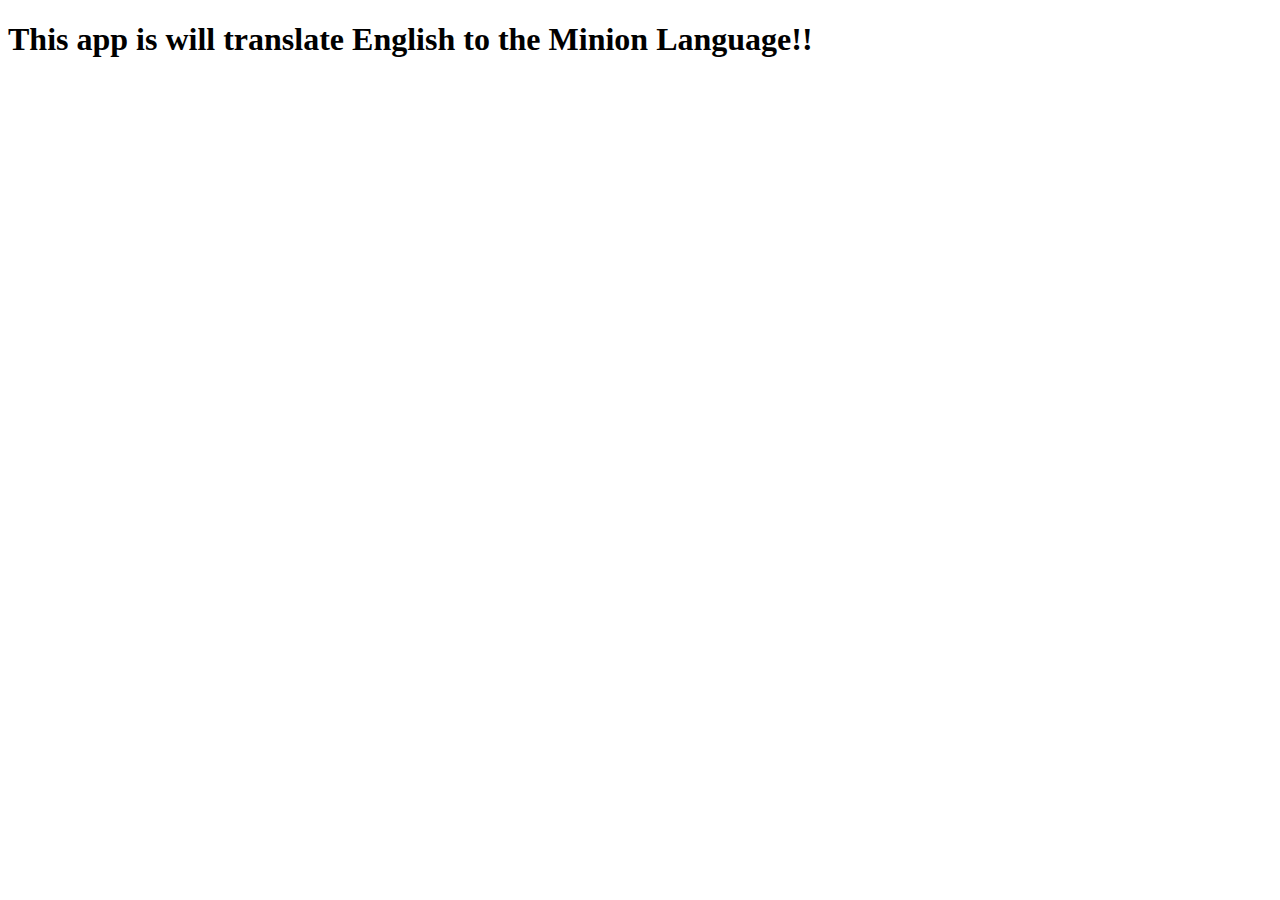
==== index.html @ 500dde17 "Initial Commit" ====
<!DOCTYPE html>
<html lang="en">

<head>
    <meta charset="UTF-8">
    <meta name="viewport" content="width=device-width, initial-scale=1.0">
    <link rel="stylesheet" href="/css/style.css">
    <title>Miniator</title>
</head>

<body>
    <h1>This app is will translate English to the Minion Language!!</h1>
    <script src="/js/script.js"></script>
</body>

</html>
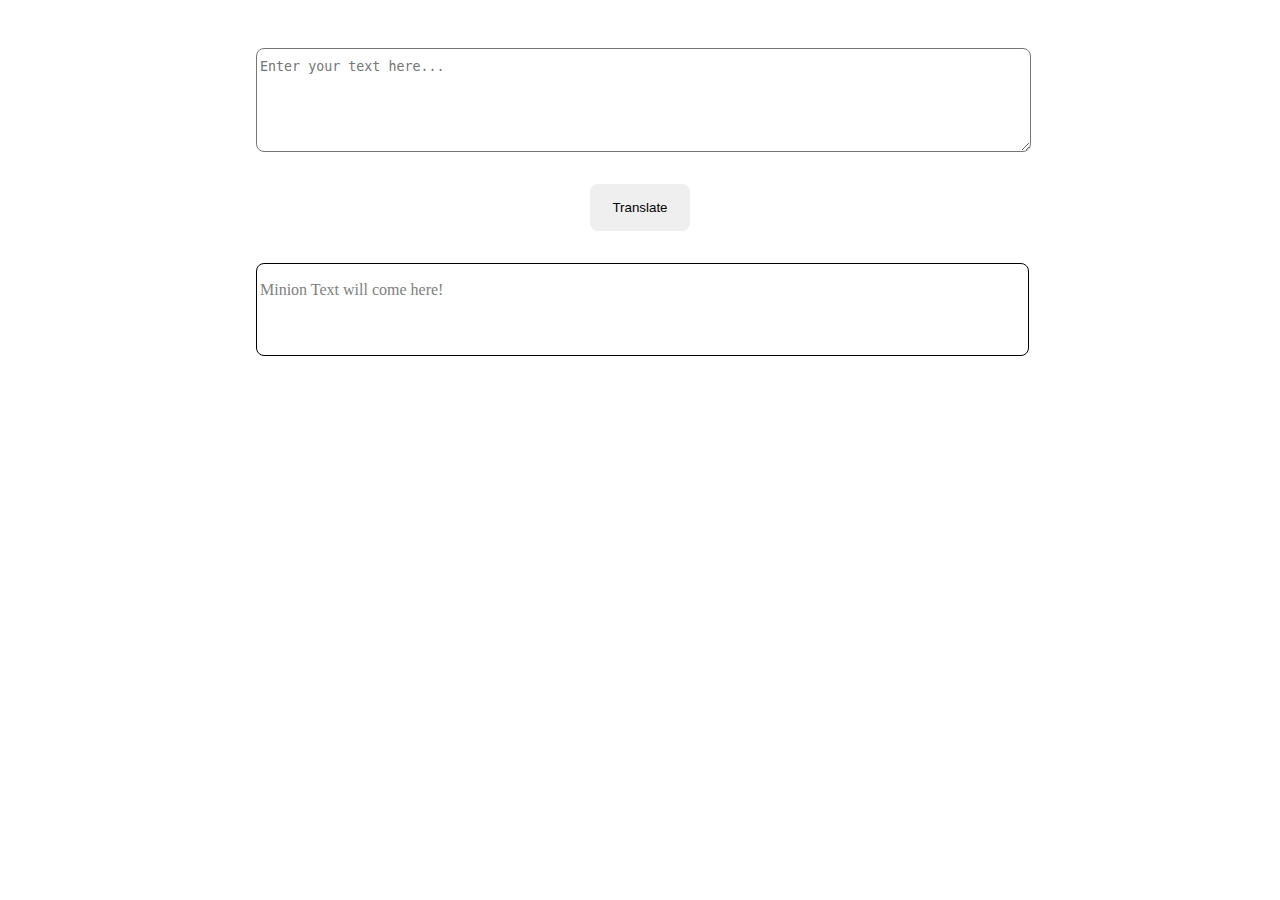
==== commit dc398e25: "Js Input Output" ====
--- a/index.html
+++ b/index.html
@@ -9,7 +9,18 @@
 </head>
 
 <body>
-    <h1>This app is will translate English to the Minion Language!!</h1>
+    <div class="content">
+        <textarea name="input-text" id="input-text" placeholder="Enter your text here..."></textarea>
+        <button id="btnTranslate">Translate</button>
+        <div class="output-area">
+            <p id="output-text">Minion Text will come here!
+            </p>
+        </div>
+        <button id="clrBtn">Clear</button>
+
+    </div>
+
+
     <script src="/js/script.js"></script>
 </body>
 
--- a/css/style.css
+++ b/css/style.css
@@ -0,0 +1,40 @@
+body {
+  margin: 0;
+}
+/* content */
+.content {
+  width: 60%;
+  margin: auto;
+  text-align: center;
+}
+/* input-text */
+#input-text,
+.output-area {
+  display: block;
+  width: 100%;
+  height: 10vh;
+  padding-top: 10px;
+  padding-left: 3px;
+  margin-top: 3rem;
+  border-radius: 0.5rem;
+}
+/* button */
+#btnTranslate,
+#clrBtn {
+  margin-top: 2rem;
+  padding: 1rem;
+  border: 0;
+  border-radius: 0.5rem;
+  cursor: pointer;
+  width: 100px;
+}
+.output-area {
+  text-align: left;
+  border: 1px solid black;
+  padding-top: 1px;
+  margin-top: 2rem;
+  color: gray;
+}
+#clrBtn {
+  visibility: hidden;
+}
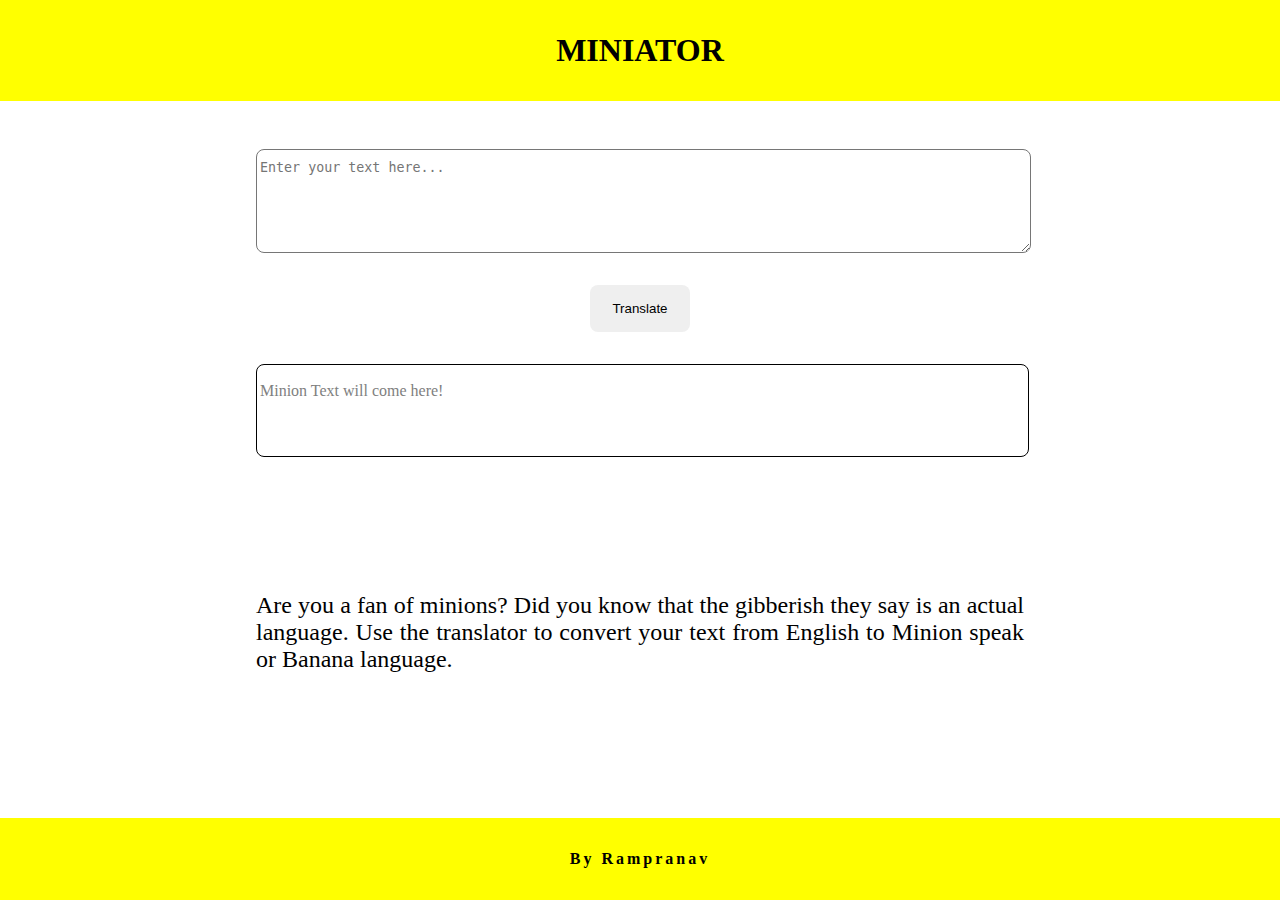
==== commit 1a82e52a: "Added Error Page and Minion url" ====
--- a/index.html
+++ b/index.html
@@ -9,7 +9,11 @@
 </head>
 
 <body>
+    <nav class="navigation">
+        <div class="nav-title">MINIATOR</div>
+    </nav>
     <div class="content">
+
         <textarea name="input-text" id="input-text" placeholder="Enter your text here..."></textarea>
         <button id="btnTranslate">Translate</button>
         <div class="output-area">
@@ -17,10 +21,17 @@
             </p>
         </div>
         <button id="clrBtn">Clear</button>
-
+        <section class="section">
+            <p>Are you a fan of minions? Did you know that the gibberish they say is an actual language. Use the
+                translator to convert
+                your text from English to Minion speak or Banana language.
+            </p>
+        </section>
     </div>
 
-
+    <footer>
+        <div class="footer-header">By Rampranav</div>
+    </footer>
     <script src="/js/script.js"></script>
 </body>
 
--- a/css/style.css
+++ b/css/style.css
@@ -38,3 +38,50 @@
 #clrBtn {
   visibility: hidden;
 }
+/* Error */
+.error-img {
+  max-width: 450px;
+  display: block;
+  margin: 10rem auto;
+}
+.error-msg {
+  color: gray;
+}
+.error-msg .invert-color {
+  color: blue;
+}
+#tryBtn {
+  text-decoration: none;
+  background-color: blue;
+  padding: 0.7rem;
+  border-radius: 0.6rem;
+  color: white;
+}
+/* nav */
+.navigation {
+  text-align: center;
+  background-color: yellow;
+  padding: 2rem;
+  font-weight: bold;
+  font-size: 2rem;
+}
+
+footer {
+  background-color: yellow;
+  padding: 2rem 0;
+  letter-spacing: 3px;
+  text-align: center;
+  color: black;
+  font-weight: bold;
+  position: fixed;
+  width: 100%;
+  bottom: 0;
+}
+/* section */
+.section {
+  padding: 2rem 0;
+  text-align: justify;
+}
+.section p {
+  font-size: 1.5rem;
+}
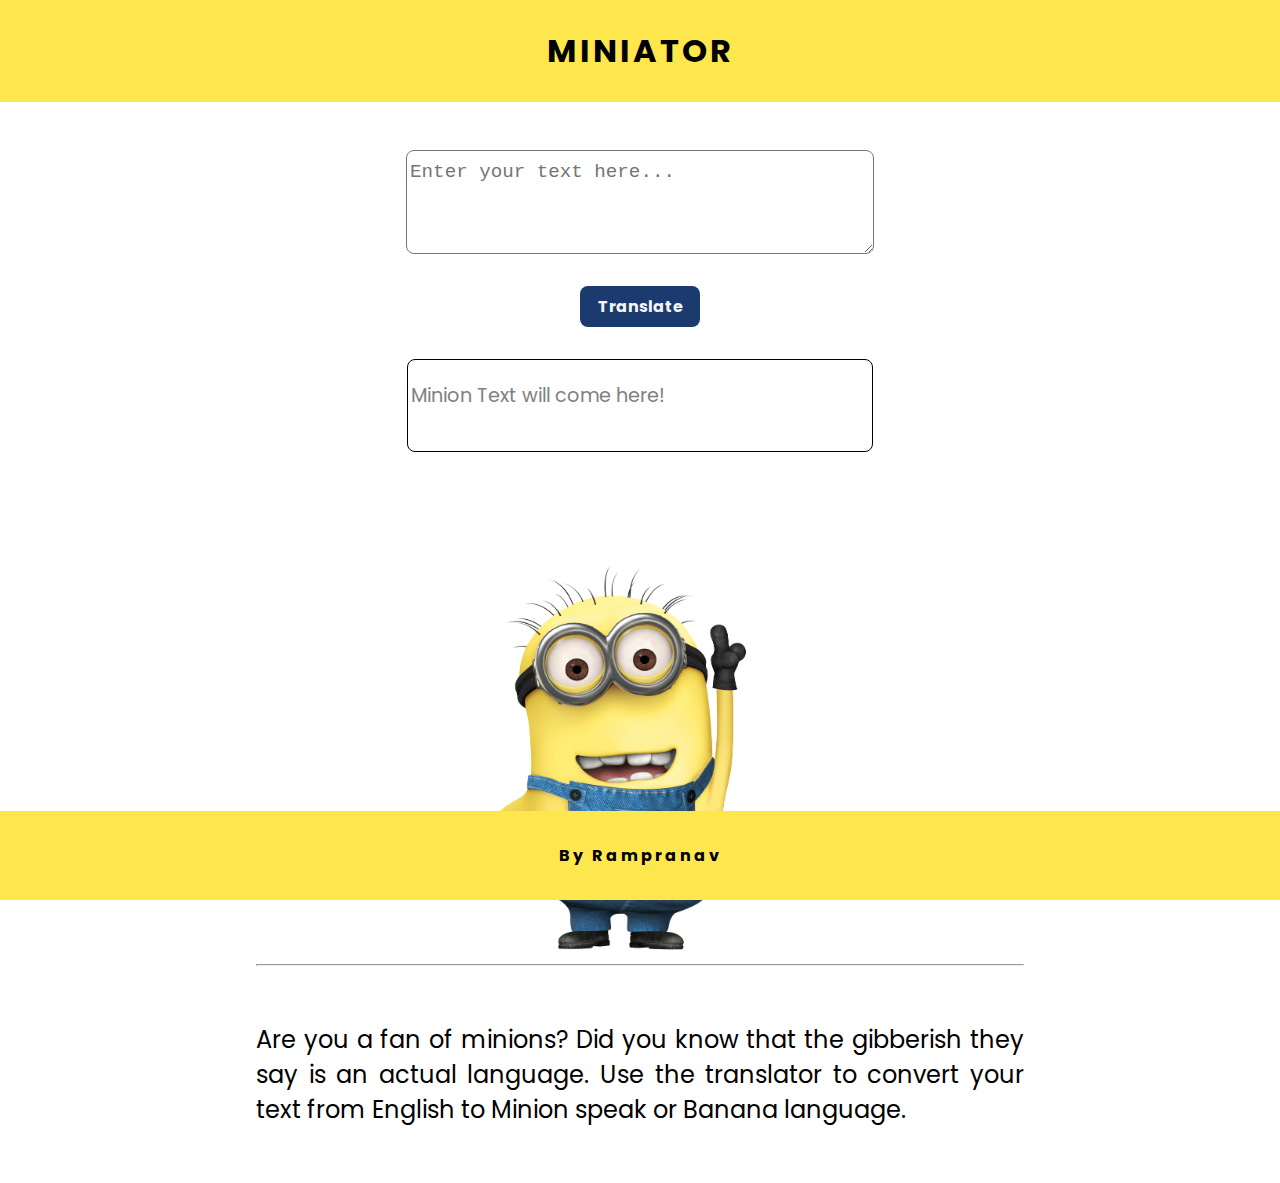
==== commit b39c6109: "Added Style" ====
--- a/index.html
+++ b/index.html
@@ -20,7 +20,12 @@
             <p id="output-text">Minion Text will come here!
             </p>
         </div>
-        <button id="clrBtn">Clear</button>
+        <div class="content">
+            <button id="clrBtn">Clear</button>
+        </div>
+        <img id="minion-img" src="/img/minion1.png" alt="">
+        <hr>
+
         <section class="section">
             <p>Are you a fan of minions? Did you know that the gibberish they say is an actual language. Use the
                 translator to convert
--- a/css/style.css
+++ b/css/style.css
@@ -1,5 +1,13 @@
+@import url("https://fonts.googleapis.com/css2?family=Poppins:wght@400;700&display=swap");
+
 body {
   margin: 0;
+  font-family: "Poppins", sans-serif;
+}
+:root {
+  --primary-color: #fde74c;
+  --secondary-color: #1b3b6f;
+  --text-secondary: gray;
 }
 /* content */
 .content {
@@ -11,29 +19,36 @@
 #input-text,
 .output-area {
   display: block;
-  width: 100%;
+  width: 60%;
   height: 10vh;
   padding-top: 10px;
   padding-left: 3px;
+  margin: auto;
   margin-top: 3rem;
   border-radius: 0.5rem;
+  font-size: 1.2rem;
 }
 /* button */
 #btnTranslate,
 #clrBtn {
   margin-top: 2rem;
-  padding: 1rem;
+  padding: 0.5rem;
   border: 0;
   border-radius: 0.5rem;
   cursor: pointer;
-  width: 100px;
+  width: 120px;
+  background-color: var(--secondary-color);
+  color: whitesmoke;
+  font-family: "Poppins", sans-serif;
+  font-weight: bold;
+  font-size: 1rem;
 }
 .output-area {
   text-align: left;
   border: 1px solid black;
   padding-top: 1px;
   margin-top: 2rem;
-  color: gray;
+  color: var(--text-secondary);
 }
 #clrBtn {
   visibility: hidden;
@@ -42,32 +57,38 @@
 .error-img {
   max-width: 450px;
   display: block;
-  margin: 10rem auto;
+  margin: 8rem auto;
 }
 .error-msg {
-  color: gray;
+  color: var(--text-secondary);
+  margin-bottom: 3rem;
 }
 .error-msg .invert-color {
-  color: blue;
+  color: var(--secondary-color);
 }
 #tryBtn {
   text-decoration: none;
-  background-color: blue;
-  padding: 0.7rem;
+  background-color: var(--secondary-color);
+  padding: 0.7rem 1rem;
   border-radius: 0.6rem;
   color: white;
+  font-weight: bold;
 }
 /* nav */
 .navigation {
   text-align: center;
-  background-color: yellow;
-  padding: 2rem;
+  background-color: var(--primary-color);
+  padding: 1.7rem;
   font-weight: bold;
   font-size: 2rem;
+  letter-spacing: 3px;
+  color: black;
+  position: sticky;
+  top: 0;
 }
 
 footer {
-  background-color: yellow;
+  background-color: var(--primary-color);
   padding: 2rem 0;
   letter-spacing: 3px;
   text-align: center;
@@ -85,3 +106,30 @@
 .section p {
   font-size: 1.5rem;
 }
+
+/* MinionImg */
+#minion-img {
+  margin-top: 2rem;
+  max-width: 400px;
+  height: 400px;
+}
+hr {
+  margin: 0;
+  margin-block-start: 0;
+  margin-inline-end: 0;
+}
+@media (max-width: 800px) {
+  #input-text,
+  .output-area {
+    display: block;
+    width: 80%;
+  }
+  #minion-img {
+    max-width: 300px;
+    height: 300px;
+  }
+  .error-img {
+    max-width: 300px;
+    display: block;
+  }
+}
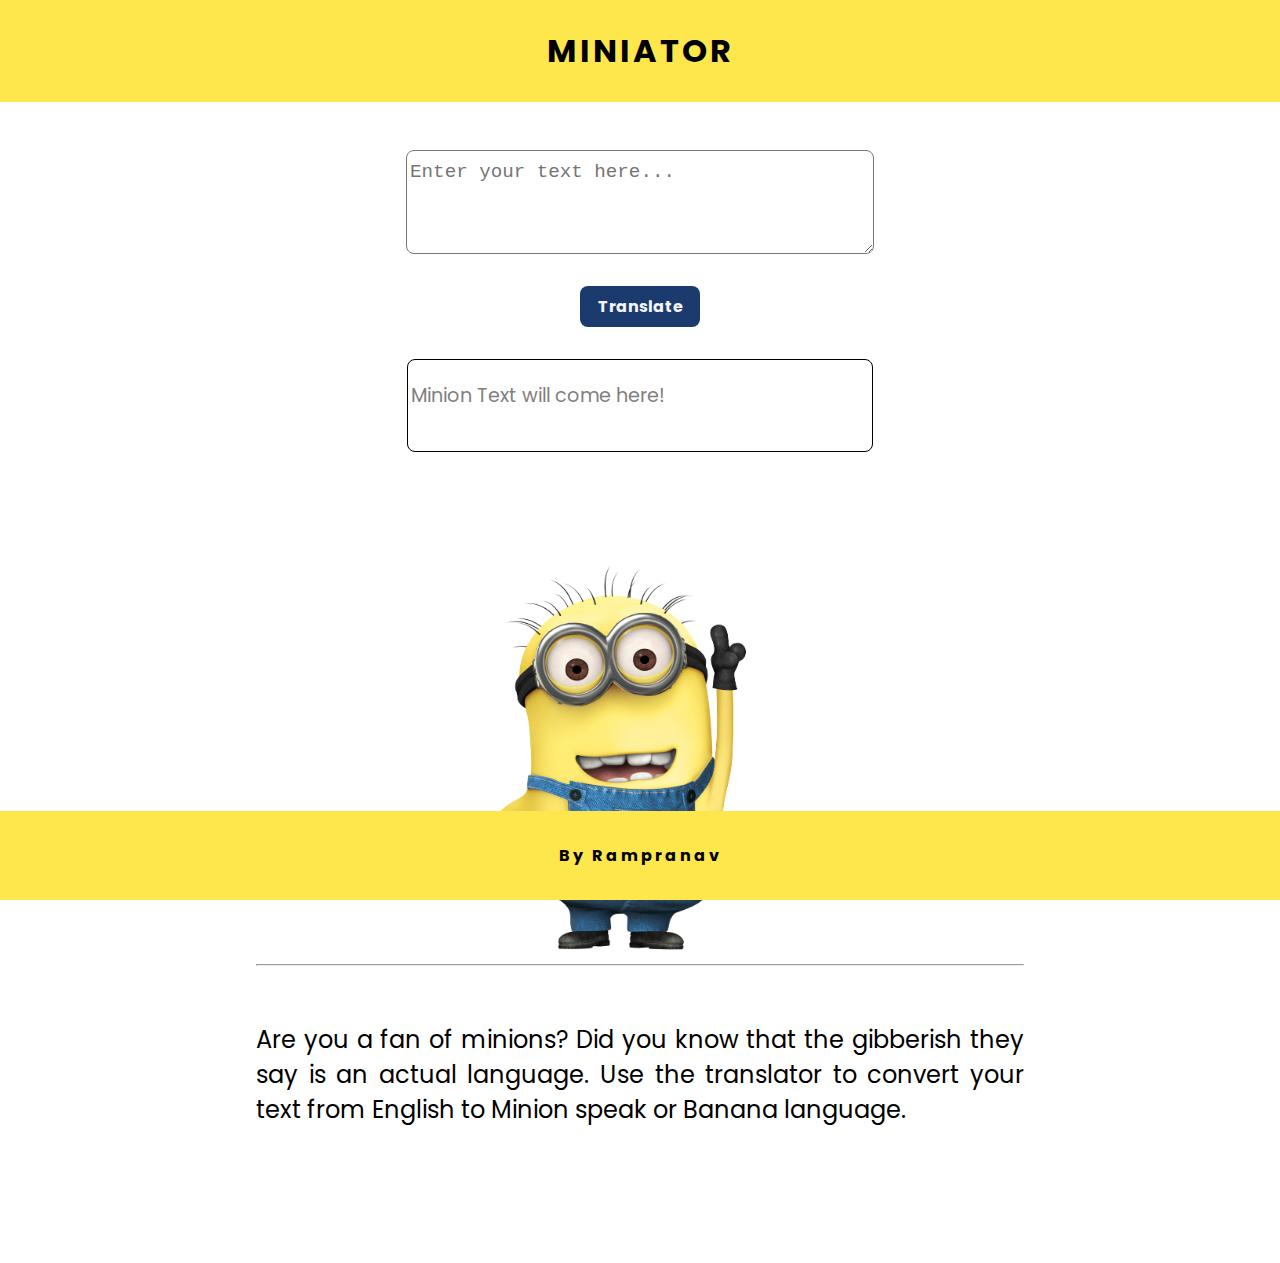
==== commit b30f7f72: "Media Query Changes" ====
--- a/index.html
+++ b/index.html
@@ -28,9 +28,7 @@
 
         <section class="section">
             <p>Are you a fan of minions? Did you know that the gibberish they say is an actual language. Use the
-                translator to convert
-                your text from English to Minion speak or Banana language.
-            </p>
+                translator to convert your text from English to Minion speak or Banana language.</p>
         </section>
     </div>
 
--- a/css/style.css
+++ b/css/style.css
@@ -102,6 +102,7 @@
 .section {
   padding: 2rem 0;
   text-align: justify;
+  margin-bottom: 5rem;
 }
 .section p {
   font-size: 1.5rem;
@@ -129,7 +130,7 @@
     height: 300px;
   }
   .error-img {
-    max-width: 300px;
+    max-width: 280px;
     display: block;
   }
 }
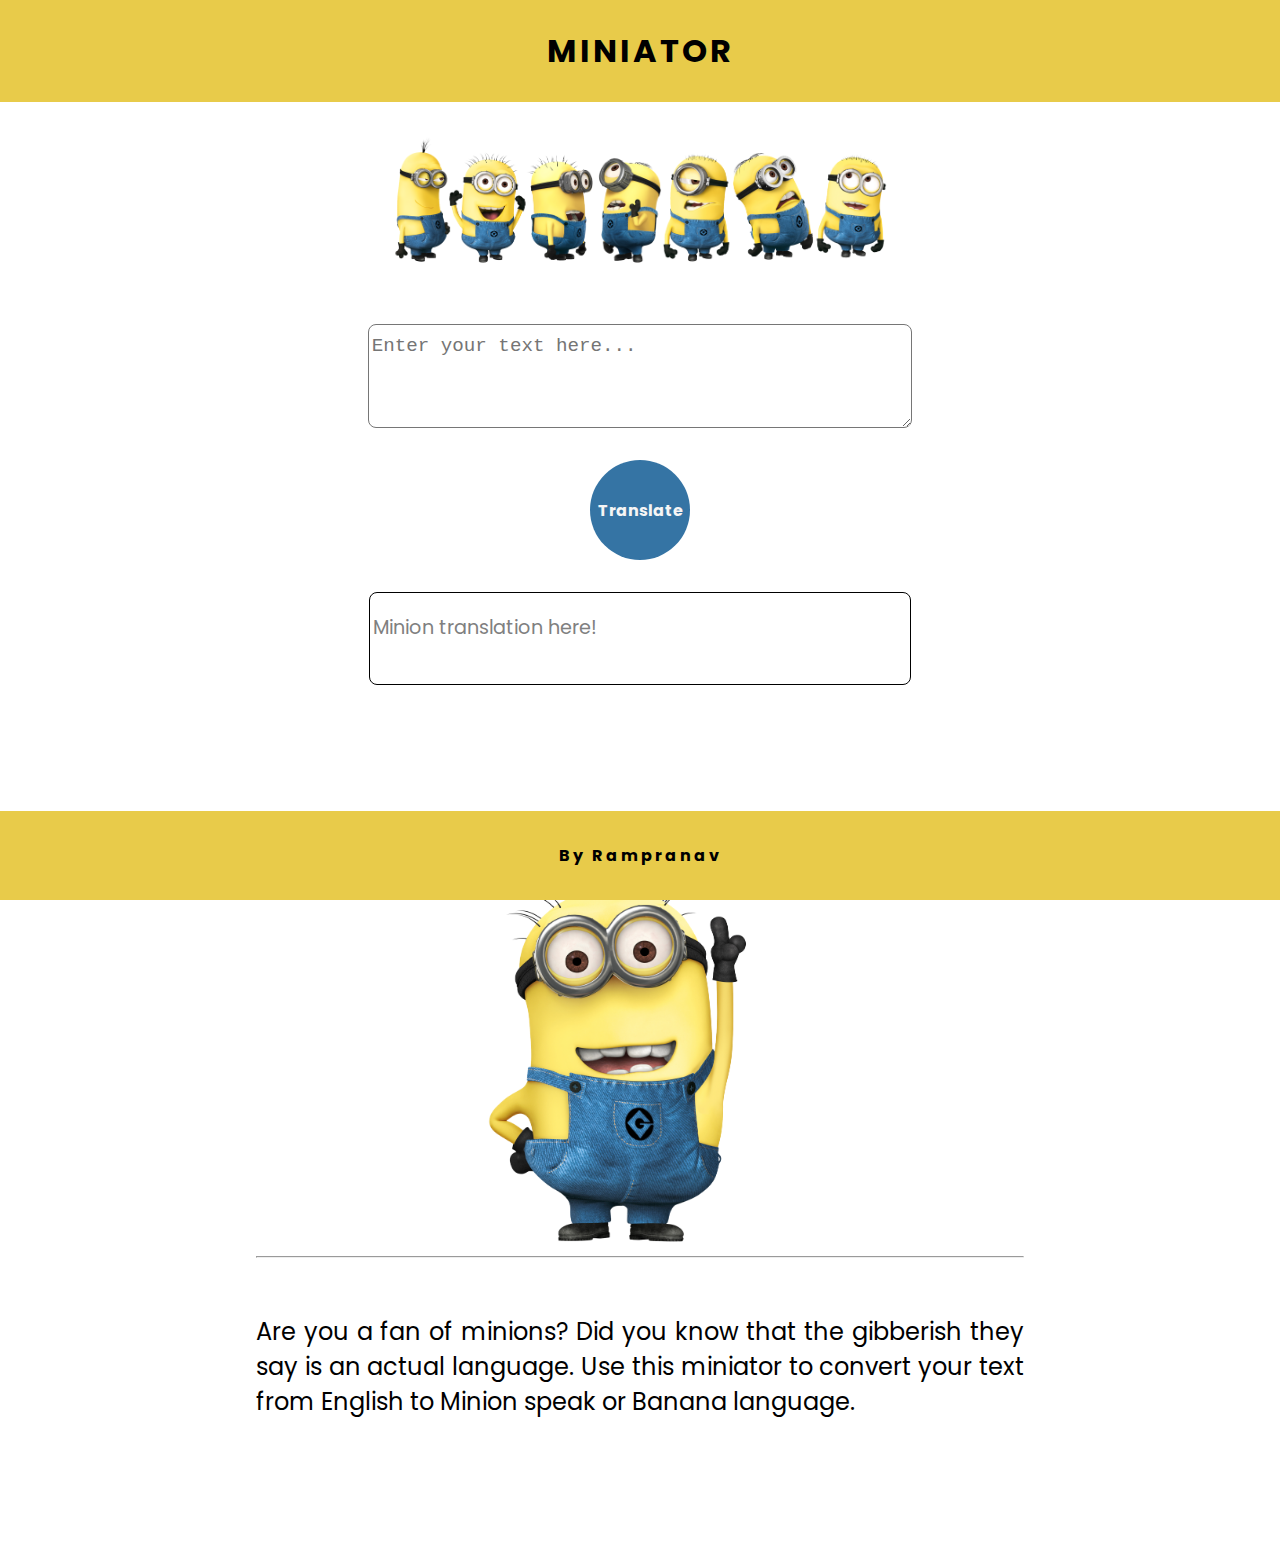
==== commit 67171d00: "Added header and Media queries" ====
--- a/index.html
+++ b/index.html
@@ -13,11 +13,13 @@
         <div class="nav-title">MINIATOR</div>
     </nav>
     <div class="content">
-
+        <div class="hero">
+            <img class="hero-img" src="/img/header.png" alt="Minions">
+        </div>
         <textarea name="input-text" id="input-text" placeholder="Enter your text here..."></textarea>
         <button id="btnTranslate">Translate</button>
         <div class="output-area">
-            <p id="output-text">Minion Text will come here!
+            <p id="output-text">Minion translation here!
             </p>
         </div>
         <div class="content">
@@ -27,8 +29,8 @@
         <hr>
 
         <section class="section">
-            <p>Are you a fan of minions? Did you know that the gibberish they say is an actual language. Use the
-                translator to convert your text from English to Minion speak or Banana language.</p>
+            <p>Are you a fan of minions? Did you know that the gibberish they say is an actual language. Use this
+                miniator to convert your text from English to Minion speak or Banana language.</p>
         </section>
     </div>
 
--- a/css/style.css
+++ b/css/style.css
@@ -4,9 +4,10 @@
   margin: 0;
   font-family: "Poppins", sans-serif;
 }
+/* fde74c */
 :root {
-  --primary-color: #fde74c;
-  --secondary-color: #1b3b6f;
+  --primary-color: #e8cb4a;
+  --secondary-color: #3574a4;
   --text-secondary: gray;
 }
 /* content */
@@ -19,7 +20,7 @@
 #input-text,
 .output-area {
   display: block;
-  width: 60%;
+  width: 70%;
   height: 10vh;
   padding-top: 10px;
   padding-left: 3px;
@@ -36,7 +37,9 @@
   border: 0;
   border-radius: 0.5rem;
   cursor: pointer;
-  width: 120px;
+  width: 100px;
+  height: 100px;
+  border-radius: 50%;
   background-color: var(--secondary-color);
   color: whitesmoke;
   font-family: "Poppins", sans-serif;
@@ -114,6 +117,10 @@
   max-width: 400px;
   height: 400px;
 }
+.hero-img {
+  margin-top: 2rem;
+  max-width: 500px;
+}
 hr {
   margin: 0;
   margin-block-start: 0;
@@ -129,8 +136,38 @@
     max-width: 300px;
     height: 300px;
   }
+  .hero-img {
+    max-width: 400px;
+  }
   .error-img {
     max-width: 280px;
     display: block;
   }
+  .section p {
+    font-size: 1rem;
+  }
 }
+@media (max-width: 600px) {
+  .hero-img {
+    max-width: 300px;
+  }
+  #btnTranslate,
+#clrBtn {
+  
+  width: 80px;
+  height: 80px;
+  border-radius: 50%;
+  background-color: var(--secondary-color);
+  color: whitesmoke;
+  font-family: "Poppins", sans-serif;
+  font-weight: bold;
+  font-size: small;
+}
+@media (max-width: 540px) {
+  .output-area {
+    font-size: medium;
+  }
+  .section p {
+    font-size: medium;
+  }
+}
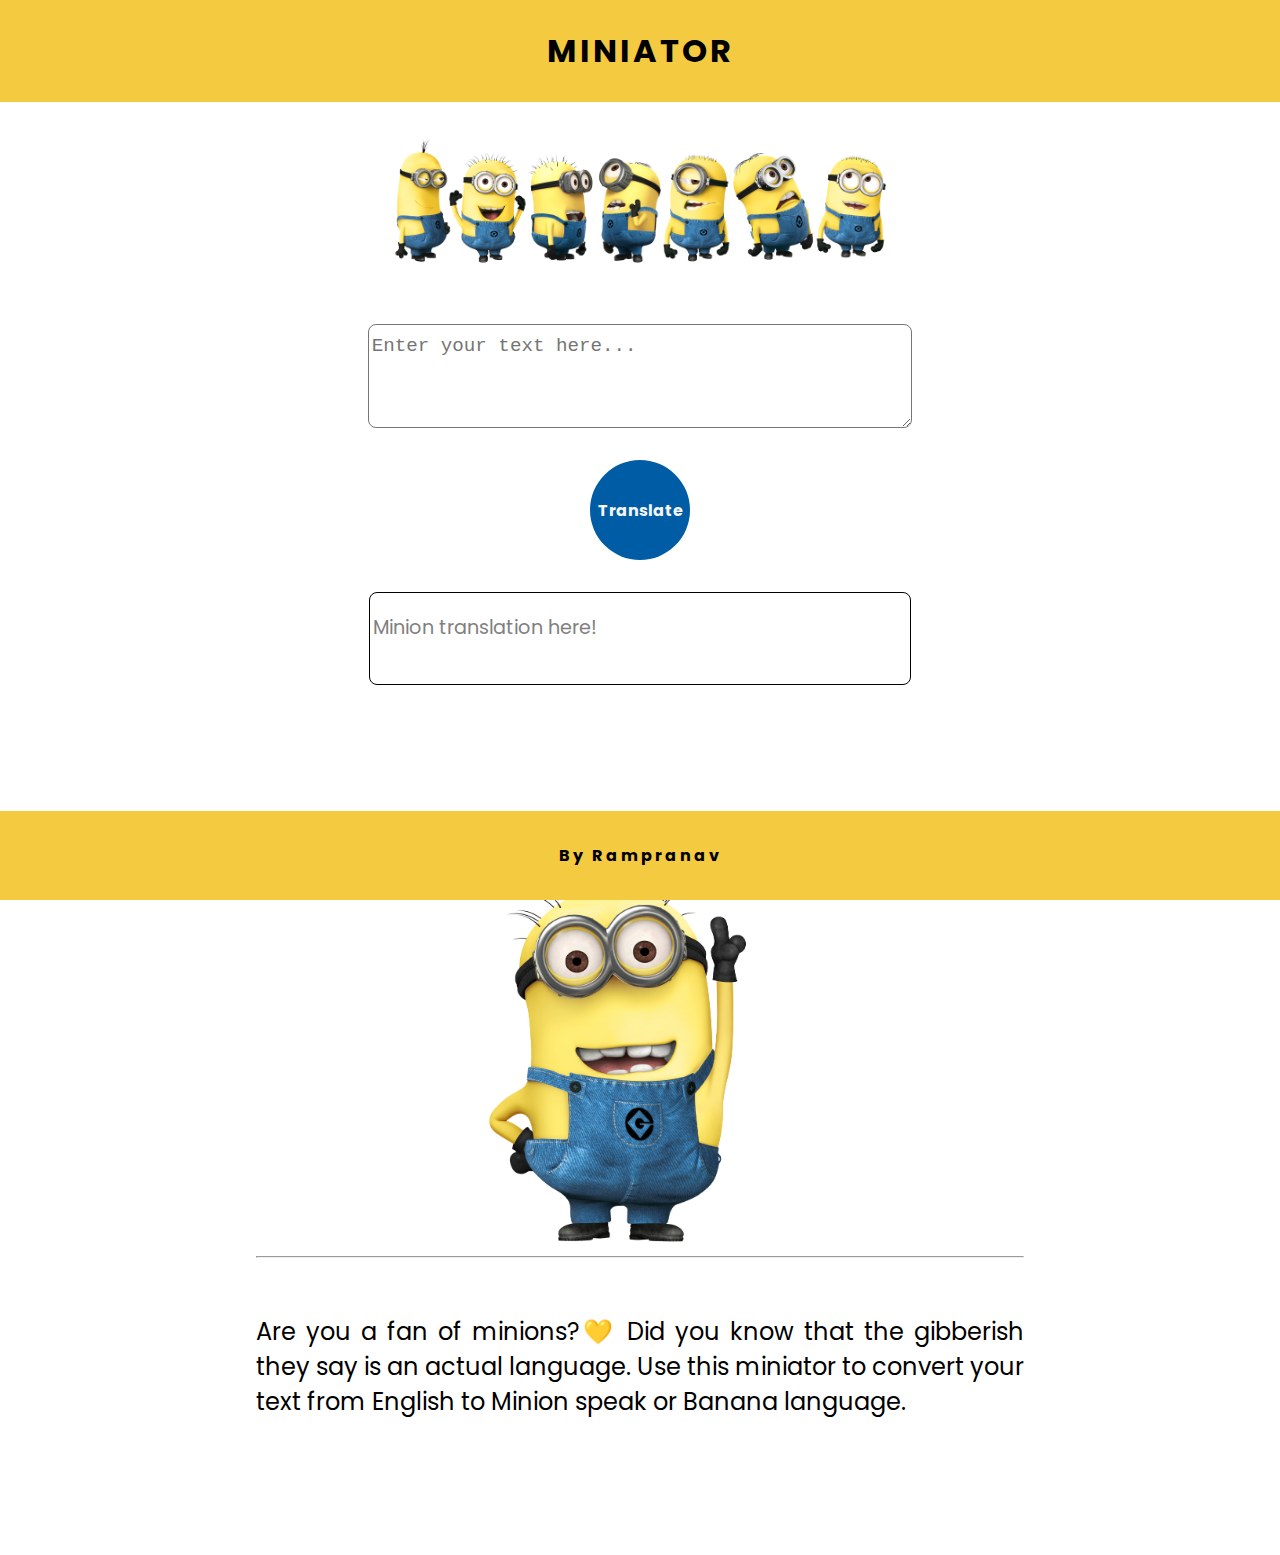
==== commit 90b59e6a: "style:header and footer color" ====
--- a/index.html
+++ b/index.html
@@ -29,7 +29,7 @@
         <hr>
 
         <section class="section">
-            <p>Are you a fan of minions? Did you know that the gibberish they say is an actual language. Use this
+            <p>Are you a fan of minions?💛 Did you know that the gibberish they say is an actual language. Use this
                 miniator to convert your text from English to Minion speak or Banana language.</p>
         </section>
     </div>
--- a/css/style.css
+++ b/css/style.css
@@ -6,8 +6,8 @@
 }
 /* fde74c */
 :root {
-  --primary-color: #e8cb4a;
-  --secondary-color: #3574a4;
+  --primary-color: #f3ca40;
+  --secondary-color: #005da5;
   --text-secondary: gray;
 }
 /* content */
@@ -152,16 +152,16 @@
     max-width: 300px;
   }
   #btnTranslate,
-#clrBtn {
-  
-  width: 80px;
-  height: 80px;
-  border-radius: 50%;
-  background-color: var(--secondary-color);
-  color: whitesmoke;
-  font-family: "Poppins", sans-serif;
-  font-weight: bold;
-  font-size: small;
+  #clrBtn {
+    width: 80px;
+    height: 80px;
+    border-radius: 50%;
+    background-color: var(--secondary-color);
+    color: whitesmoke;
+    font-family: "Poppins", sans-serif;
+    font-weight: bold;
+    font-size: small;
+  }
 }
 @media (max-width: 540px) {
   .output-area {
@@ -171,3 +171,12 @@
     font-size: medium;
   }
 }
+@media (max-width: 440px) {
+  .hero-img {
+    max-width: 250px;
+  }
+  #minion-img {
+    max-width: 250px;
+    height: 250px;
+  }
+}
